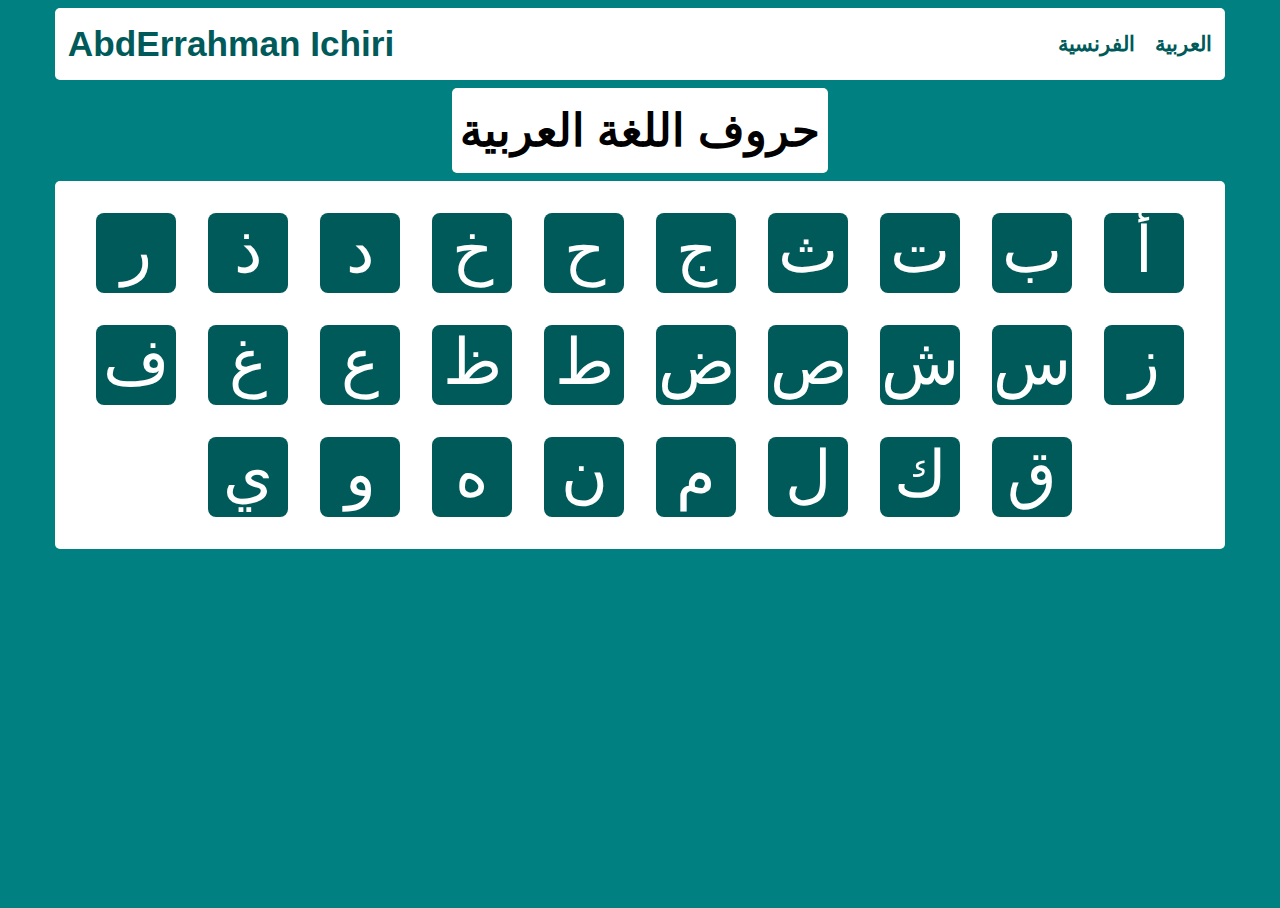
==== index.html @ 25119d1f "Add files via upload" ====
<!DOCTYPE html>
<html lang="en">
  <head>
    <meta charset="UTF-8" />
    <meta http-equiv="X-UA-Compatible" content="IE=edge" />
    <meta name="viewport" content="width=device-width, initial-scale=1.0" />
    <title>AbdErrahman Ichiri</title>
    <link rel="stylesheet" href="css/style.css" />
  </head>
  <body>
    <header>
      <div class="container">
        <div class="logo">
          <a id="reload" href="/"></a>
          <h1>AbdErrahman Ichiri</h1>
        </div>
        <nav>
          <button id="arBtn">العربية</button>
          <button id="frBtn">الفرنسية</button>
        </nav>
      </div>
    </header>
    <section>
      <h1 class="section_title">حروف اللغة العربية</h1>
      <div class="audio_player">
        <audio id="audio"></audio>
      </div>
      <!-- Arabic Letters -->
      <main class="container" id="ar"></main>
      <!-- Frensh Letters -->
      <main class="container" id="fr"></main>
    </section>

    <script src="javascript/fillMains.js" type="module"></script>
    <script src="javascript/main.js" type="module"></script>
  </body>
</html>
---- css/style.css ----
* {
  margin: 0;
  padding: 0;
  box-sizing: border-box;
}

.container {
  padding-left: 15px;
  padding-right: 15px;
  margin-left: auto;
  margin-right: auto;
}
/* Small */
@media (min-width: 768px) {
  .container {
    width: 750px;
  }
}
/* Medium */
@media (min-width: 992px) {
  .container {
    width: 970px;
  }
}
/* Large */
@media (min-width: 1200px) {
  .container {
    width: 1170px;
  }
}

body {
  min-height: 100vh;
  font-family: "Roboto", sans-serif;
  background-color: teal;
}

header {
  width: 100%;
  margin-top: 0.5rem;
}

header .container {
  display: flex;
  justify-content: space-between;
  align-items: center;
  background-color: #fff;
  border-radius: 5px;
  padding: 1rem 0.8rem;
}

header .logo {
  position: relative;
}

header #reload {
  position: absolute;
  z-index: 9;
  width: 100%;
  height: 100%;
  left: 0;
  right: 0;
  background-color: transparent;
}

header .logo h1 {
  color: rgb(0, 90, 90);
  font-size: 2.2rem;
  text-align: center;
}

header nav {
  direction: rtl;
}

header nav button {
  border: none;
  display: inline-block;
  text-decoration: none;
  color: rgb(0, 90, 90);
  font-weight: 700;
  font-size: 1.3rem;
  background-color: transparent;
  cursor: pointer;
}

header nav button:last-of-type {
  margin-right: 1rem;
}

@media (max-width: 500px) {
  header .container {
    flex-direction: column;
  }
  header .container nav {
    margin-top: 1rem;
  }
}

section {
  width: 100%;
}

section h1 {
  font-size: 2.8rem;
  padding: 1rem 0.5rem;
  text-align: center;
  width: fit-content;
  background-color: #fff;
  margin: 0.5rem auto;
  border-radius: 5px;
}

section .container {
  background-color: #fff;
  padding: 2rem;
  border-radius: 5px;
  display: flex;
  flex-wrap: wrap;
  justify-content: center;
  gap: 2rem;
}

section #ar {
  direction: rtl;
}
section #fr {
  display: none;
}

section .container .letter {
  user-select: none;
  font-size: 4rem;
  height: 80px;
  width: 80px;
  /* border-radius: 50%; */
  border-radius: 8px;
  color: #fff;
  background-color: rgb(0, 90, 90);
  /* display: grid; */
  /* place-items: center; */
  display: flex;
  justify-content: center;
  align-items: baseline;
  cursor: pointer;
}
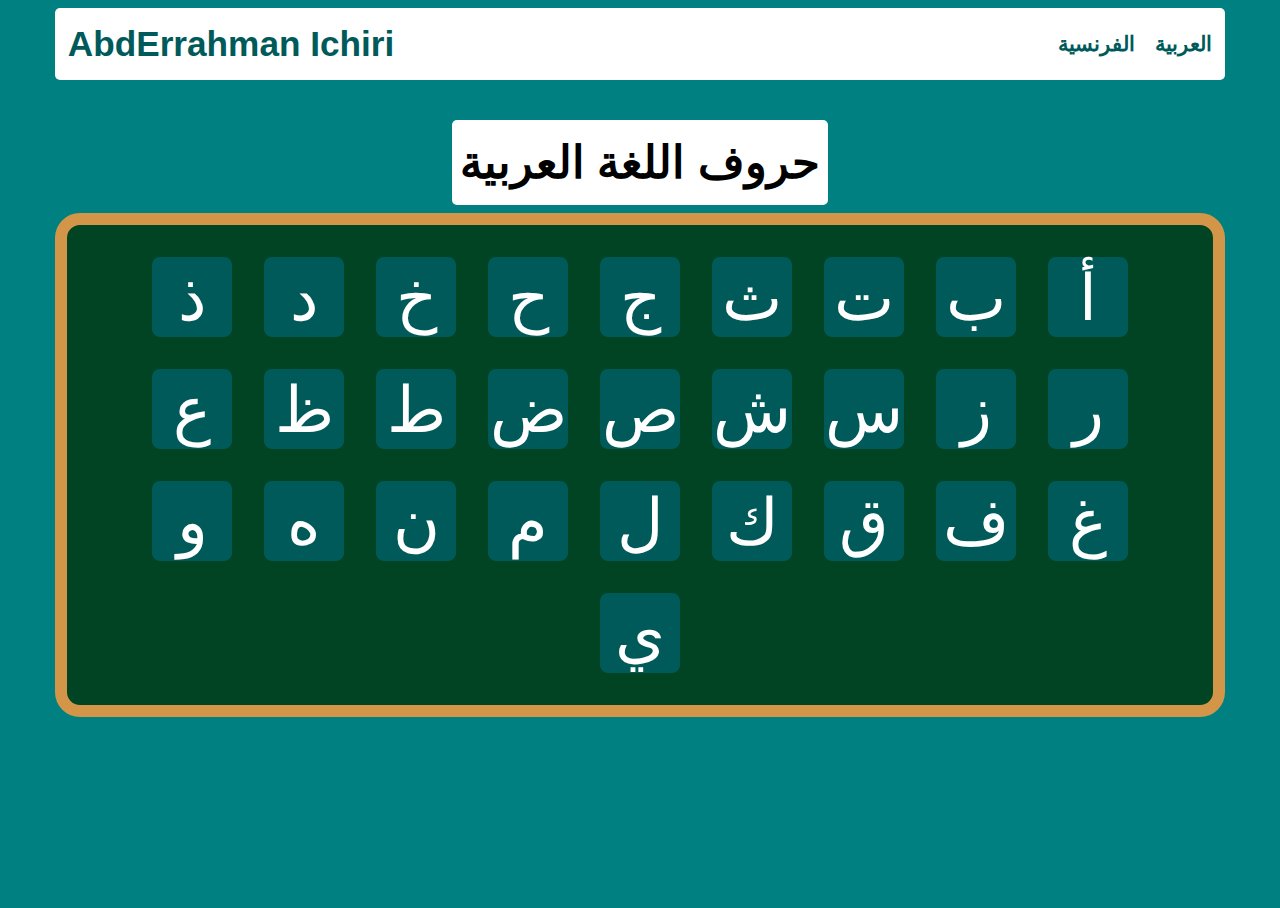
==== commit 5fc2d382: "Change The Container's Background" ====
--- a/css/style.css
+++ b/css/style.css
@@ -99,6 +99,7 @@
 
 section {
   width: 100%;
+  padding: 2rem 1rem;
 }
 
 section h1 {
@@ -112,9 +113,10 @@
 }
 
 section .container {
-  background-color: #fff;
+  border: 12px solid #d39648;
+  border-radius: 25px;
+  background-color: #004424;
   padding: 2rem;
-  border-radius: 5px;
   display: flex;
   flex-wrap: wrap;
   justify-content: center;
@@ -144,3 +146,7 @@
   align-items: baseline;
   cursor: pointer;
 }
+
+section .container .letter span {
+  line-height: 1.3;
+}
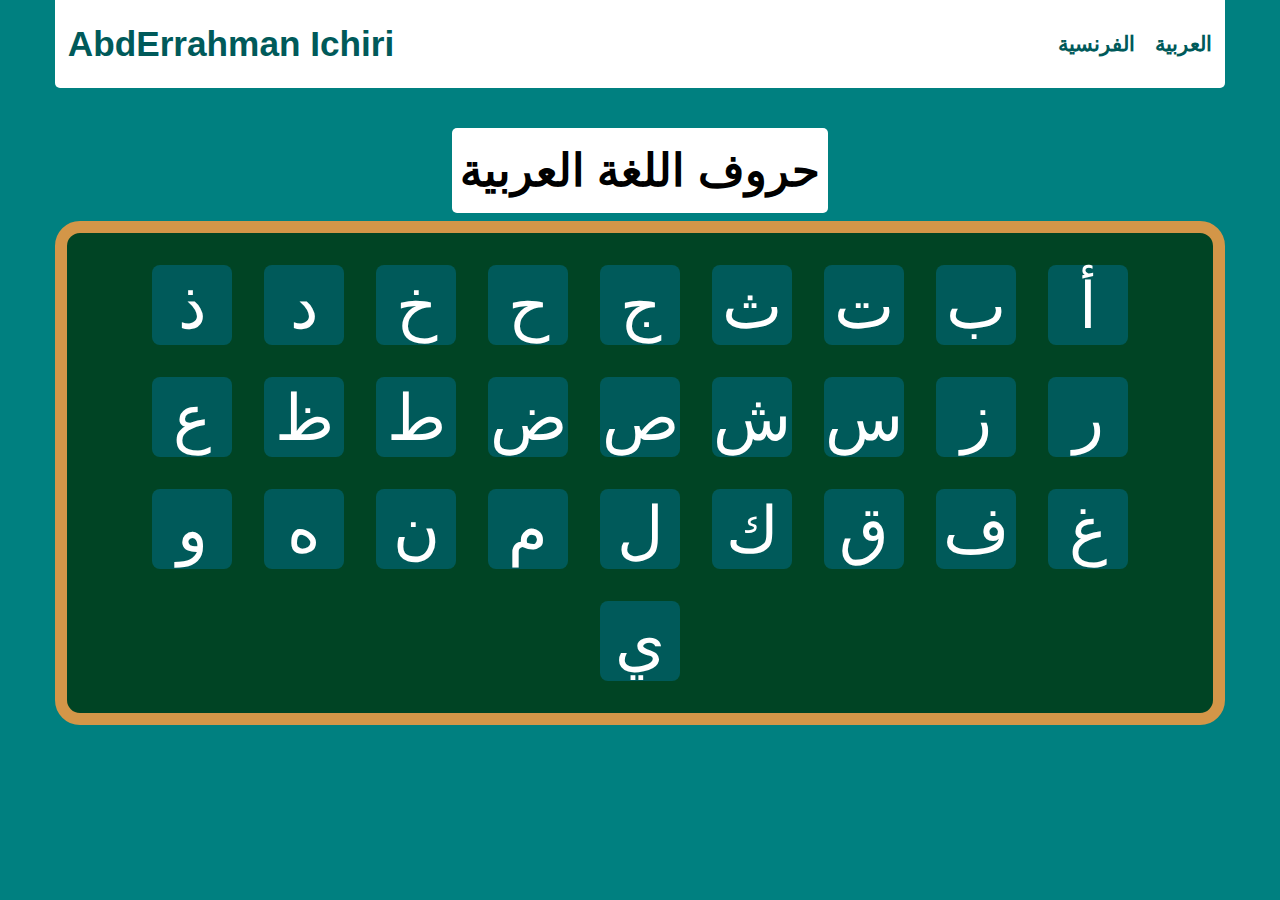
==== commit 56302918: "Design Changes" ====
--- a/index.html
+++ b/index.html
@@ -21,7 +21,7 @@
       </div>
     </header>
     <section>
-      <h1 class="section_title">حروف اللغة العربية</h1>
+      <h1 class="section_title" id="letters_title">حروف اللغة العربية</h1>
       <div class="audio_player">
         <audio id="audio"></audio>
       </div>
--- a/css/style.css
+++ b/css/style.css
@@ -37,7 +37,6 @@
 
 header {
   width: 100%;
-  margin-top: 0.5rem;
 }
 
 header .container {
@@ -45,8 +44,8 @@
   justify-content: space-between;
   align-items: center;
   background-color: #fff;
-  border-radius: 5px;
-  padding: 1rem 0.8rem;
+  border-radius: 0 0 5px 5px;
+  padding: 1.5rem 0.8rem;
 }
 
 header .logo {
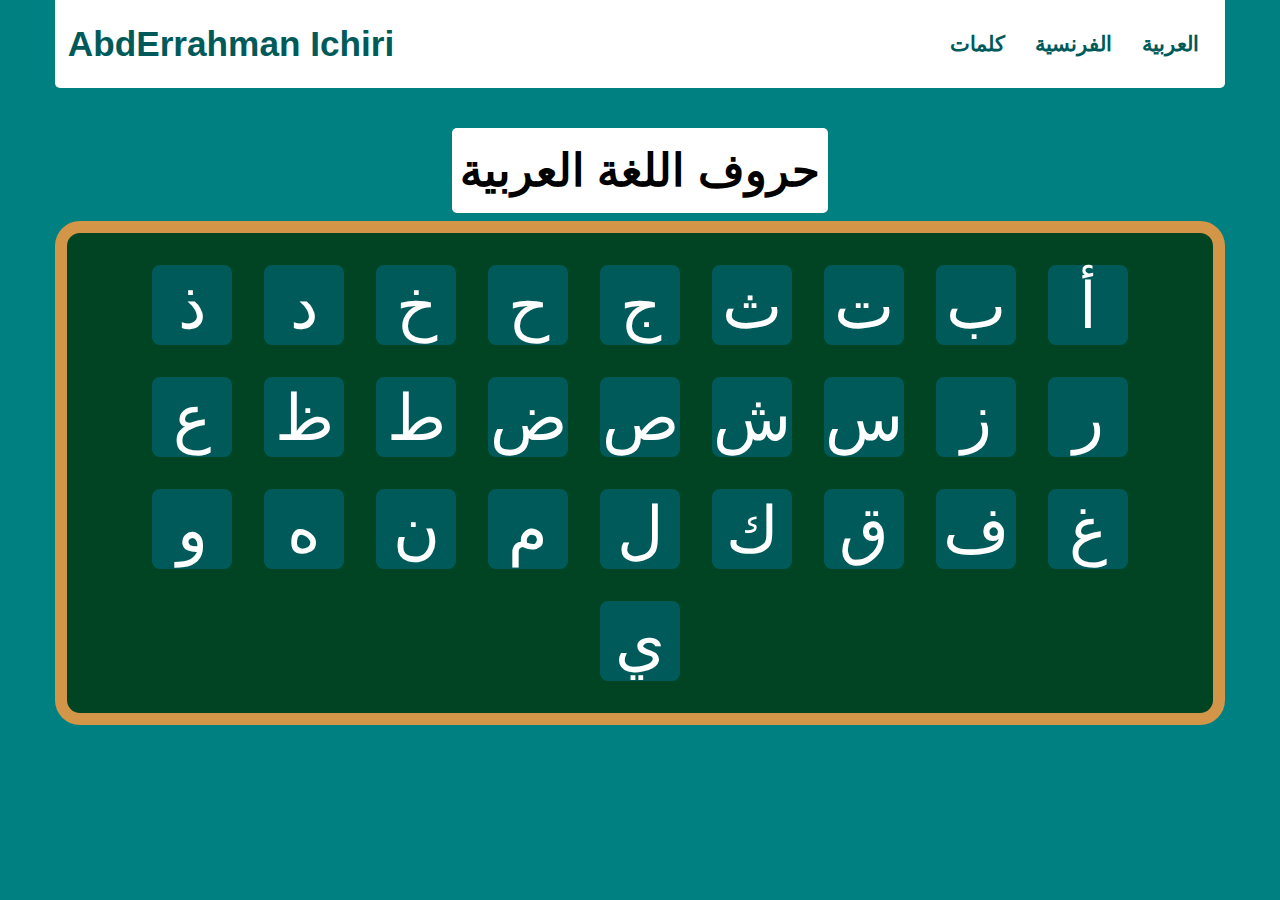
==== commit 053c691b: "Add Arabic Words To The Website With Their Sounds" ====
--- a/index.html
+++ b/index.html
@@ -3,8 +3,18 @@
   <head>
     <meta charset="UTF-8" />
     <meta http-equiv="X-UA-Compatible" content="IE=edge" />
+    <link rel="shortcut icon" href="#" />
     <meta name="viewport" content="width=device-width, initial-scale=1.0" />
     <title>AbdErrahman Ichiri</title>
+    <!-- Font Awsome V-6.2.0 -->
+    <link
+      rel="stylesheet"
+      href="https://cdnjs.cloudflare.com/ajax/libs/font-awesome/6.2.0/css/all.min.css"
+      integrity="sha512-xh6O/CkQoPOWDdYTDqeRdPCVd1SpvCA9XXcUnZS2FmJNp1coAFzvtCN9BmamE+4aHK8yyUHUSCcJHgXloTyT2A=="
+      crossorigin="anonymous"
+      referrerpolicy="no-referrer"
+    />
+    <!-- Main CSS File -->
     <link rel="stylesheet" href="css/style.css" />
   </head>
   <body>
@@ -17,10 +27,14 @@
         <nav>
           <button id="arBtn">العربية</button>
           <button id="frBtn">الفرنسية</button>
+          <button id="frBtn">
+            <a href="html/words.html" target="_blank"></a>
+            كلمات
+          </button>
         </nav>
       </div>
     </header>
-    <section>
+    <section class="lettersSection">
       <h1 class="section_title" id="letters_title">حروف اللغة العربية</h1>
       <div class="audio_player">
         <audio id="audio"></audio>
--- a/css/style.css
+++ b/css/style.css
@@ -35,6 +35,7 @@
   background-color: teal;
 }
 
+/* =============== Start Header =============== */
 header {
   width: 100%;
 }
@@ -73,6 +74,7 @@
 }
 
 header nav button {
+  position: relative;
   border: none;
   display: inline-block;
   text-decoration: none;
@@ -80,11 +82,17 @@
   font-weight: 700;
   font-size: 1.3rem;
   background-color: transparent;
+  margin: 0 0.8rem;
   cursor: pointer;
 }
 
-header nav button:last-of-type {
-  margin-right: 1rem;
+header nav button:last-of-type a {
+  position: absolute;
+  height: 100%;
+  width: 100%;
+  left: 0;
+  top: 0;
+  background-color: transparent;
 }
 
 @media (max-width: 500px) {
@@ -95,13 +103,15 @@
     margin-top: 1rem;
   }
 }
-
-section {
+/* =============== End Header =============== */
+
+/* =============== Start Main Section =============== */
+section.lettersSection {
   width: 100%;
   padding: 2rem 1rem;
 }
 
-section h1 {
+section.lettersSection h1 {
   font-size: 2.8rem;
   padding: 1rem 0.5rem;
   text-align: center;
@@ -111,7 +121,7 @@
   border-radius: 5px;
 }
 
-section .container {
+section.lettersSection .container {
   border: 12px solid #d39648;
   border-radius: 25px;
   background-color: #004424;
@@ -122,30 +132,103 @@
   gap: 2rem;
 }
 
-section #ar {
+section.lettersSection #ar {
   direction: rtl;
 }
-section #fr {
+section.lettersSection #fr {
   display: none;
 }
 
-section .container .letter {
+section.lettersSection .container .letter {
   user-select: none;
   font-size: 4rem;
   height: 80px;
   width: 80px;
-  /* border-radius: 50%; */
   border-radius: 8px;
   color: #fff;
   background-color: rgb(0, 90, 90);
-  /* display: grid; */
-  /* place-items: center; */
   display: flex;
   justify-content: center;
   align-items: baseline;
   cursor: pointer;
 }
 
-section .container .letter span {
+section.lettersSection .container .letter span {
   line-height: 1.3;
 }
+/* =============== End Main Section =============== */
+
+/* =============== Start Images Section =============== */
+section.images {
+  width: 100%;
+}
+
+section.images .container {
+  display: flex;
+  justify-content: center;
+  flex-wrap: wrap;
+}
+
+section.images .card {
+  position: relative;
+  width: 300px;
+  height: 250px;
+  margin: 1rem;
+  padding: 0.5rem;
+  background-color: #fff;
+  border-radius: 12px;
+  overflow: hidden;
+}
+
+section.images .card img {
+  width: 300px;
+  height: 100%;
+  display: block;
+  margin: 0 auto;
+}
+
+section.images .card .titles {
+  position: absolute;
+  z-index: 9;
+  top: 0;
+  left: 0;
+  width: 100%;
+  height: 100%;
+  display: flex;
+  flex-direction: column;
+  justify-content: center;
+  background-color: rgba(0, 0, 0, 0.5);
+  transform: scale(0);
+  transform-origin: center;
+  transition: 0.4s ease-in-out;
+}
+
+section.images .card:hover .titles {
+  transform: scale(1);
+}
+
+section.images .card .titles .title {
+  background-color: rgb(0, 230, 230);
+  display: flex;
+  align-items: center;
+  justify-content: center;
+  margin: 1rem 0;
+}
+
+section.images .card .titles .title h2 {
+  flex: 1;
+  font-size: 2.2rem;
+  padding: 0.5rem;
+}
+
+section.images .card .titles .title i {
+  width: 45px;
+  font-size: 2rem;
+  cursor: pointer;
+}
+
+/* section.images .card .inArabic,
+section.images .card .inFreanch {
+  position: absolute;
+} */
+/* =============== End Images Section =============== */
